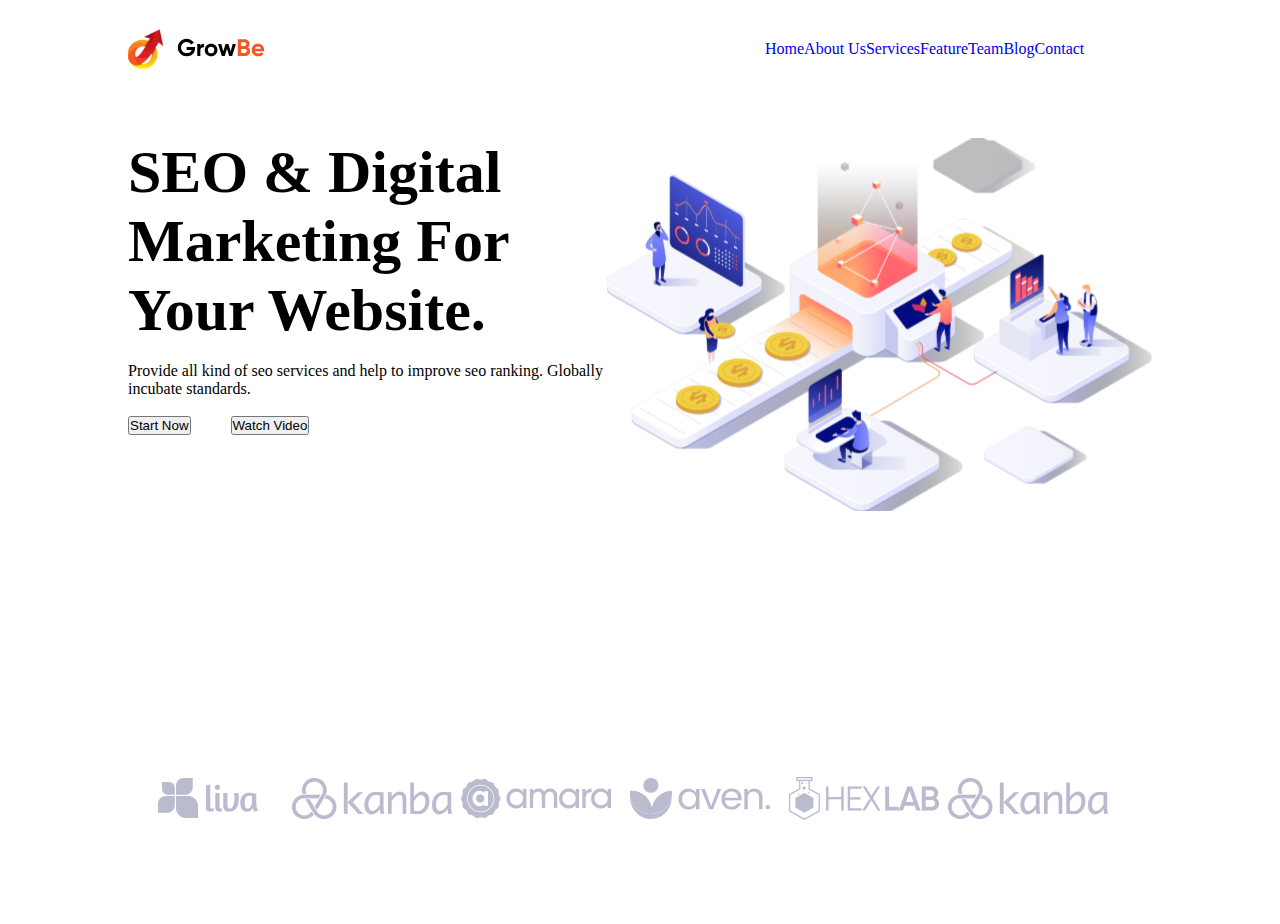
==== home_works/hw3/index.html @ e14333ea "HW3 is done" ====
<!DOCTYPE html>
<html lang="en">

<head>
    <meta charset="UTF-8">
    <meta name="viewport" content="width=device-width, initial-scale=1.0">
    <title>Document</title>
    <link rel="stylesheet" href="style.css">
</head>

<body>
    <div class="body__wrap">
        <header class="header">
            <div class="header__wrap">
                <img class="header__logo" src="images/Logo.svg" alt="Logo">
                <div class="menu__inner">
                    <a class="menu_link" href="#">Home</a>
                    <a class="menu_link" href="#">About Us</a>
                    <a class="menu_link" href="#">Services</a>
                    <a class="menu_link" href="#">Feature</a>
                    <a class="menu_link" href="#">Team</a>
                    <a class="menu_link" href="#">Blog</a>
                    <a class="menu_link" href="#">Contact</a>
                </div>

            </div>
        </header>

        <section>
            <div class="content__wrap">
                <div class="content__main_block">
                    <h1 class="content__title">SEO & Digital Marketing For Your Website.</h1>
                    <p class="content__text">Provide all kind of seo services and help to improve seo ranking. Globally
                        incubate standards.
                    </p>
                    <div class="content__buttons">
                        <button class="content__button_orange">Start Now</button>
                        <button class="content__button_text">Watch Video</button>
                    </div>
                </div>

                <div class="content__img">
                    <img src="images/pngfind 1.svg" alt="">
                </div>
            </div>
        </section>

        <footer>
            <div class="logo__wrap">
                <div class="logo_imgs">

                    <img src="images/1.png" alt="Liva">
                    <img src="images/6.png" alt="Kanba">
                    <img src="images/3.png" alt="Amara">
                    <img src="images/4.png" alt="Aven">
                    <img src="images/5.png" alt="HexLab">
                    <img src="images/6.png" alt="Kanba">

                </div>
            </div>
        </footer>
    </div>
</body>

</html>
---- home_works/hw3/style.css ----
* {
    margin: 0;
    padding: 0;
}

.body__wrap {
    margin-left: 10%;
    margin-right: 10%;
}

.header__wrap {
    display: flex;
}

.header__logo {
    margin-right: 500px;
}

.menu__inner {
    display: inline-flex;
}

.menu_link {
    text-decoration: none;
    margin-top: 40px;
    margin-bottom: 40px;
}

.content__wrap {
    display: flex;
    padding-top: 40px;
    padding-bottom: 162px;
}

.content__title {
    font-size: 60px;
}

.content__text {
    padding-top: 17px;
    padding-bottom: 18px;
}

.content__button_orange {
    margin-right: 36px;
}

.content__button_text {
    margin-right: 36px;
}

.logo__wrap {
    padding-top: 97px;
    padding-bottom: 96px;
}
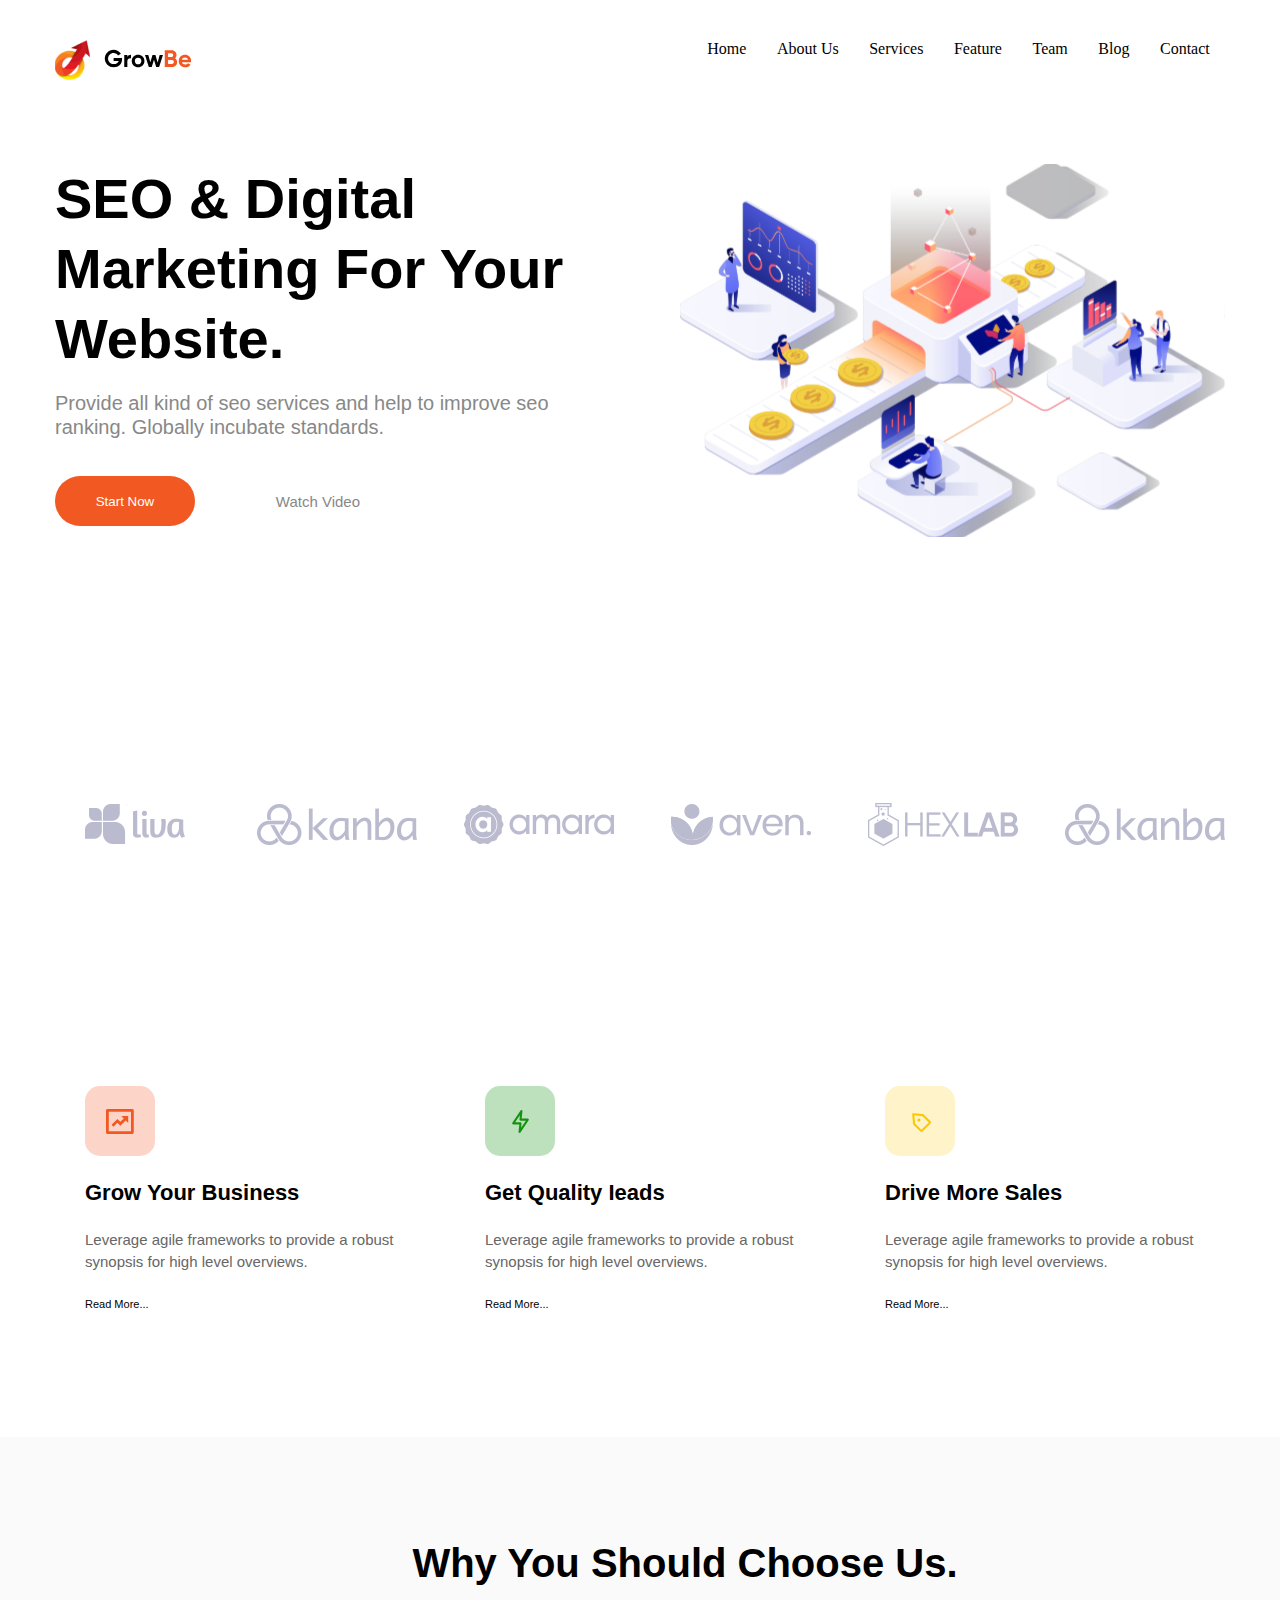
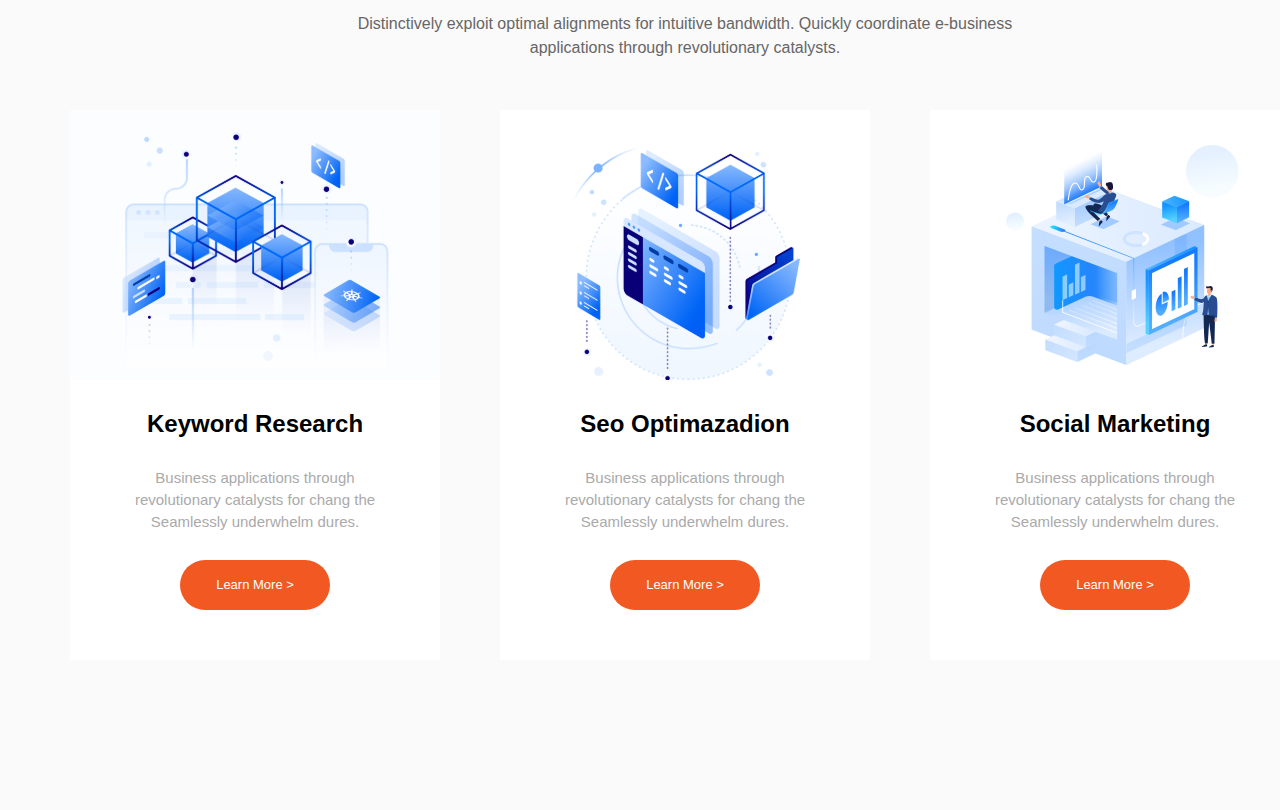
==== commit 42a370ec: "Доделал до конца" ====
--- a/home_works/hw3/index.html
+++ b/home_works/hw3/index.html
@@ -5,16 +5,16 @@
     <meta charset="UTF-8">
     <meta name="viewport" content="width=device-width, initial-scale=1.0">
     <title>Document</title>
-    <link rel="stylesheet" href="style.css">
+    <link rel="stylesheet" href="style/style.css">
 </head>
 
 <body>
     <div class="body__wrap">
         <header class="header">
             <div class="header__wrap">
-                <img class="header__logo" src="images/Logo.svg" alt="Logo">
+                <a class="header__logo" href="index.html"><img src="images/Logo.svg" alt="Logo"></a>
                 <div class="menu__inner">
-                    <a class="menu_link" href="#">Home</a>
+                    <a class="menu_link" href="index.html">Home</a>
                     <a class="menu_link" href="#">About Us</a>
                     <a class="menu_link" href="#">Services</a>
                     <a class="menu_link" href="#">Feature</a>
@@ -43,9 +43,6 @@
                     <img src="images/pngfind 1.svg" alt="">
                 </div>
             </div>
-        </section>
-
-        <footer>
             <div class="logo__wrap">
                 <div class="logo_imgs">
 
@@ -58,7 +55,66 @@
 
                 </div>
             </div>
-        </footer>
+
+            <div class="content__features">
+                <div class="features_plate">
+                    <img class="features_plate_icon" src="images/Features_business.svg" alt="icon_business">
+                    <h2 class="features__title">Grow Your Business</h2>
+                    <p class="features__text">Leverage agile frameworks to provide a robust synopsis for high level
+                        overviews.</p>
+                    <p class="features_read_more">Read More...</p>
+                </div>
+                <div class="features_plate">
+                    <img class="features_plate_icon" src="images/Features_leads.svg" alt="icon_leads">
+                    <h2 class="features__title">Get Quality Ieads</h2>
+                    <p class="features__text">Leverage agile frameworks to provide a robust synopsis for high level
+                        overviews.</p>
+                    <p class="features_read_more">Read More...</p>
+                </div>
+                <div class="features_plate">
+                    <img class="features_plate_icon" src="images/Features_sales.svg" alt="icon_sales">
+                    <h2 class="features__title">Drive More Sales</h2>
+                    <p class="features__text">Leverage agile frameworks to provide a robust synopsis for high level
+                        overviews.</p>
+                    <p class="features_read_more">Read More...</p>
+                </div>
+            </div>
+            <div class="content__choose_us">
+                <div class="content__choose_us__wrap">
+                    <div class="choose_us__block_title">
+                        <h2 class="choose_us__title">Why You Should Choose Us.</h2>
+                        <p class="choose_us__title_text">Distinctively exploit optimal alignments for intuitive
+                            bandwidth.
+                            Quickly coordinate e-business
+                            applications through revolutionary catalysts.</p>
+                    </div>
+                    <div class="choose_us__plates">
+                        <div class="plates__plate">
+                            <img class="plate__img" src="images/choose_us__research.svg" alt="">
+                            <h3 class="plate__title">Keyword Research</h3>
+                            <div class="plate__text">Business applications through revolutionary catalysts for chang the
+                                Seamlessly underwhelm dures.</div>
+                            <button class="plate__button">Learn More ></button>
+                        </div>
+                        <div class="plates__plate">
+                            <img src="images/choose_us__optm.svg" alt="">
+                            <h3 class="plate__title">Seo Optimazadion</h3>
+                            <p class="plate__text">Business applications through revolutionary catalysts for chang the
+                                Seamlessly underwhelm dures.</p>
+                            <button class="plate__button">Learn More ></button>
+                        </div>
+                        <div class="plates__plate">
+                            <img src="images/choose_us__marketing.svg" alt="">
+                            <h3 class="plate__title">Social Marketing</h3>
+                            <p class="plate__text">Business applications through revolutionary catalysts for chang the
+                                Seamlessly underwhelm dures.</p>
+                            <button class="plate__button">Learn More ></button>
+                        </div>
+                    </div>
+                </div>
+            </div>
+        </section>
+
     </div>
 </body>
 
--- a/home_works/hw3/style/style.css
+++ b/home_works/hw3/style/style.css
@@ -0,0 +1,244 @@
+* {
+    margin: 0;
+    padding: 0;
+}
+
+.header__wrap {
+    margin: 0 auto;
+    width: 1170px;
+    padding: 40px 0;
+    display: flex;
+    justify-content: space-between;
+}
+
+.menu__inner {
+    width: 533px;
+    display: flex;
+    justify-content: space-around;
+}
+
+.menu_link {
+    text-decoration: none;
+    color: black;
+}
+
+.menu_link:focus {
+    color: #F25822;
+}
+
+.menu_link:hover {
+    color: #F25822;
+}
+
+.content__wrap {
+    width: 1170px;
+    margin: 0 auto;
+    display: flex;
+    padding-top: 40px;
+    padding-bottom: 162px;
+    justify-content: space-between;
+}
+
+.content__main_block {
+    width: 522px;
+}
+
+.content__title {
+    font-size: 56px;
+    line-height: 70px;
+    font-weight: bold;
+    font-family: 'Gill Sans', 'Gill Sans MT', Calibri, 'Trebuchet MS', sans-serif;
+
+}
+
+.content__text {
+    font-size: 20px;
+    font-family: 'Gill Sans', 'Gill Sans MT', Calibri, 'Trebuchet MS', sans-serif;
+    font-weight: normal;
+    line-height: 24px;
+    color: #888888;
+    padding-top: 17px;
+}
+
+.content__buttons {
+    padding-top: 37px;
+    width: 305px;
+    display: flex;
+    justify-content: space-between;
+}
+
+.content__button_orange {
+    background: #F25822;
+    width: 140px;
+    height: 50px;
+    border-radius: 25px;
+    border: 0;
+    color: white;
+}
+
+.content__button_text {
+    border: 0;
+    font-size: 15px;
+    color: #888888;
+    background: none;
+}
+
+.content__img {
+    margin-left: 20px;
+}
+
+.logo__wrap {
+    width: 1170px;
+    margin: 0 auto;
+    padding-top: 97px;
+    padding-bottom: 96px;
+}
+
+.logo_imgs {
+    display: flex;
+    justify-content: space-between;
+}
+
+
+.content__features {
+    width: 1170px;
+    margin: 0 auto;
+    height: 491px;
+    display: flex;
+    justify-content: space-between;
+    align-items: center;
+}
+
+.features_plate {
+    padding: 40px 30px 25px 30px;
+    width: 310px;
+    height: 226px;
+    display: flex;
+    flex-direction: column;
+    justify-content: space-between;
+
+}
+
+.features_plate_icon {
+    width: 70px;
+    height: 70px;
+}
+
+.features_plate:hover {
+    box-shadow: 20px 20px 60px 5px #ebebeb;
+}
+
+.features__title {
+    font-family: 'Gill Sans', 'Gill Sans MT', Calibri, 'Trebuchet MS', sans-serif;
+    font-size: 22px;
+    line-height: 28px;
+}
+
+.features__text {
+    font-family: 'Gill Sans', 'Gill Sans MT', Calibri, 'Trebuchet MS', sans-serif;
+    font-size: 15px;
+    line-height: 22px;
+    color: #666666;
+}
+
+.features_read_more {
+    font-family: 'Gill Sans', 'Gill Sans MT', Calibri, 'Trebuchet MS', sans-serif;
+    font-size: 11px;
+    line-height: 16px;
+}
+
+.content__choose_us {
+    width: 100%;
+
+    background-color: #FAFAFA;
+}
+
+.content__choose_us__wrap {
+    width: 1170px;
+    margin: 0 auto;
+    display: flex;
+    flex-direction: column;
+    align-items: center;
+    justify-content: space-between;
+    padding: 100px 100px;
+}
+
+.choose_us__block_title {
+    width: 682px;
+    height: 123px;
+    display: flex;
+    flex-direction: column;
+    justify-content: space-between;
+    align-items: center;
+}
+
+.choose_us__title {
+    font-family: 'Gill Sans', 'Gill Sans MT', Calibri, 'Trebuchet MS', sans-serif;
+    font-size: 40px;
+    line-height: 52px;
+}
+
+.choose_us__title_text {
+    font-family: 'Gill Sans', 'Gill Sans MT', Calibri, 'Trebuchet MS', sans-serif;
+    font-style: normal;
+    font-size: 16px;
+    line-height: 24px;
+    text-align: center;
+    color: #666666;
+}
+
+.choose_us__plates {
+    padding: 50px 100px;
+    display: flex;
+    justify-content: space-between;
+
+}
+
+.plates__plate {
+    background-color: white;
+    margin: 0 30px;
+    width: 370px;
+    height: 550px;
+    display: flex;
+    flex-direction: column;
+    justify-content: space-between;
+    align-items: center;
+}
+
+.plate__img {
+    width: 370px;
+    height: 270px;
+}
+
+.plates__plate:hover {
+    box-shadow: 0px 0px 60px 5px #ebebeb;
+}
+
+.plate__title {
+    font-family: 'Gill Sans', 'Gill Sans MT', Calibri, 'Trebuchet MS', sans-serif;
+    font-size: 24px;
+    line-height: 28px;
+}
+
+.plate__text {
+    height: 63px;
+    padding: 0 50px;
+    font-family: 'Gill Sans', 'Gill Sans MT', Calibri, 'Trebuchet MS', sans-serif;
+    font-size: 15px;
+    line-height: 22px;
+    text-align: center;
+    color: #aaaaaa;
+}
+
+.plate__button {
+    margin-bottom: 50px;
+    background: #F25822;
+    width: 150px;
+    height: 50px;
+    border-radius: 25px;
+    border: 0;
+    color: white;
+    font-family: 'Gill Sans', 'Gill Sans MT', Calibri, 'Trebuchet MS', sans-serif;
+    font-size: 13px;
+    line-height: 19px;
+}